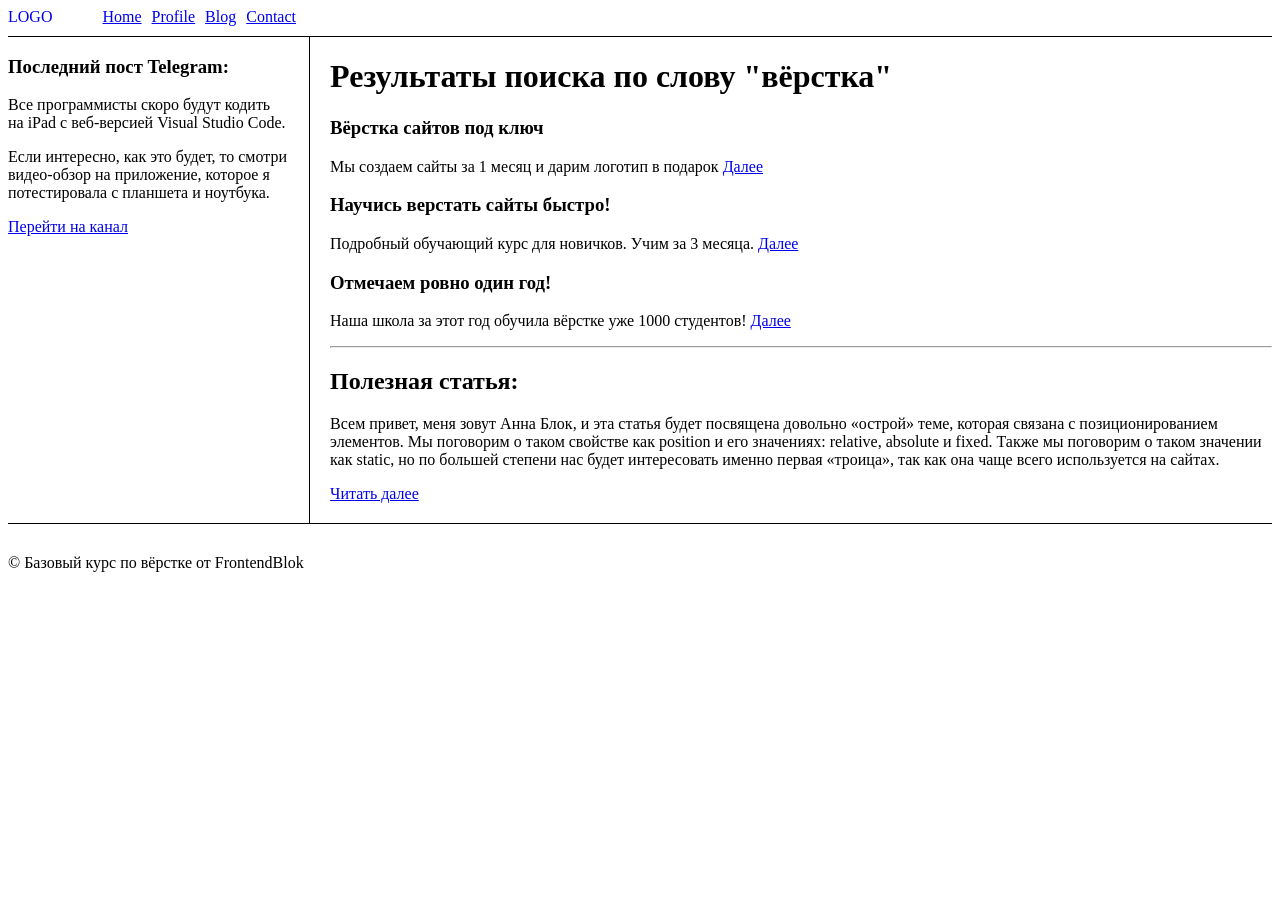
==== semantic.html @ 320e236c "add files" ====
<!DOCTYPE html>
<html lang="en">
<head>
    <meta charset="UTF-8">
    <meta http-equiv="X-UA-Compatible" content="IE=edge">
    <meta name="viewport" content="width=device-width, initial-scale=1.0">
    <title>Document</title>
    <style>
        .header {
            display: flex;
            border-bottom: 1px solid #000;
            padding-bottom: 10px;
        }
        .logo {
            margin-right: 50px;
            text-decoration: none;
        }
        ul {
            display: flex;
            list-style-type: none;
            padding-left: 0;
            margin: 0;
        }
        ul > li {
            margin-right: 10px;
        }
        .box {
            display: flex;
            margin-bottom: 30px;
            gap: 20px;
            border-bottom: 1px solid #000;
        }
        .aside {
            border-right: 1px solid #000;
            padding-right: 20px;
        }
        .post {
            padding-bottom: 20px;
        }
    </style>
</head>
<body>
    <header class="header">
        <a href="#" class="logo">LOGO</a>
        <ul>
            <li><a href="#">Home</a></li>
            <li><a href="#">Profile</a></li>
            <li><a href="#">Blog</a></li>
            <li><a href="#">Contact</a></li>
        </ul>
    </header>
    <div class="box">
        <aside class="aside">
            <h3>Последний пост Telegram:</h3>
            <p>
                Все программисты скоро будут кодить на iPad с веб-версией Visual Studio Code.
            </p>
            <p>
                Если интересно, как это будет, то смотри видео-обзор на приложение, которое я потестировала с планшета и ноутбука.
            </p>
            <a href="https://t.me/frontendblok/2906">Перейти на канал</a>
        </aside>
        <main>
            <h1>Результаты поиска по слову "вёрстка"</h1>
            <section>
                <h3>Вёрстка сайтов под ключ</h3>
                <p>Мы создаем сайты за 1 месяц и дарим логотип в подарок <a href="#">Далее</a></p>
            </section>
            <section>
                <h3>Научись верстать сайты быстро!</h3>
                <p>Подробный обучающий курс для новичков. Учим за 3 месяца. <a href="#">Далее</a></p>
            </section>
            <section>
                <h3>Отмечаем ровно один год!</h3>
                <p>Наша школа за этот год обучила вёрстке уже 1000 студентов! <a href="#">Далее</a></p>
            </section>
            <hr>
            <h2>Полезная статья:</h2>
            <article class="post">
                <p>
                    Всем привет, меня зовут Анна Блок, и эта статья будет посвящена довольно «острой» теме, которая связана с позиционированием элементов. Мы поговорим о таком свойстве как position и его значениях: relative, absolute и fixed. Также мы поговорим о таком значении как static, но по большей степени нас будет интересовать именно первая «троица», так как она чаще всего используется на сайтах.
                </p>
                <a href="#">Читать далее</a>
            </article>
        </main>
    </div>
    
    <footer>
        <p>&copy; Базовый курс по вёрстке от FrontendBlok</p>
    </footer>
</body>
</html>
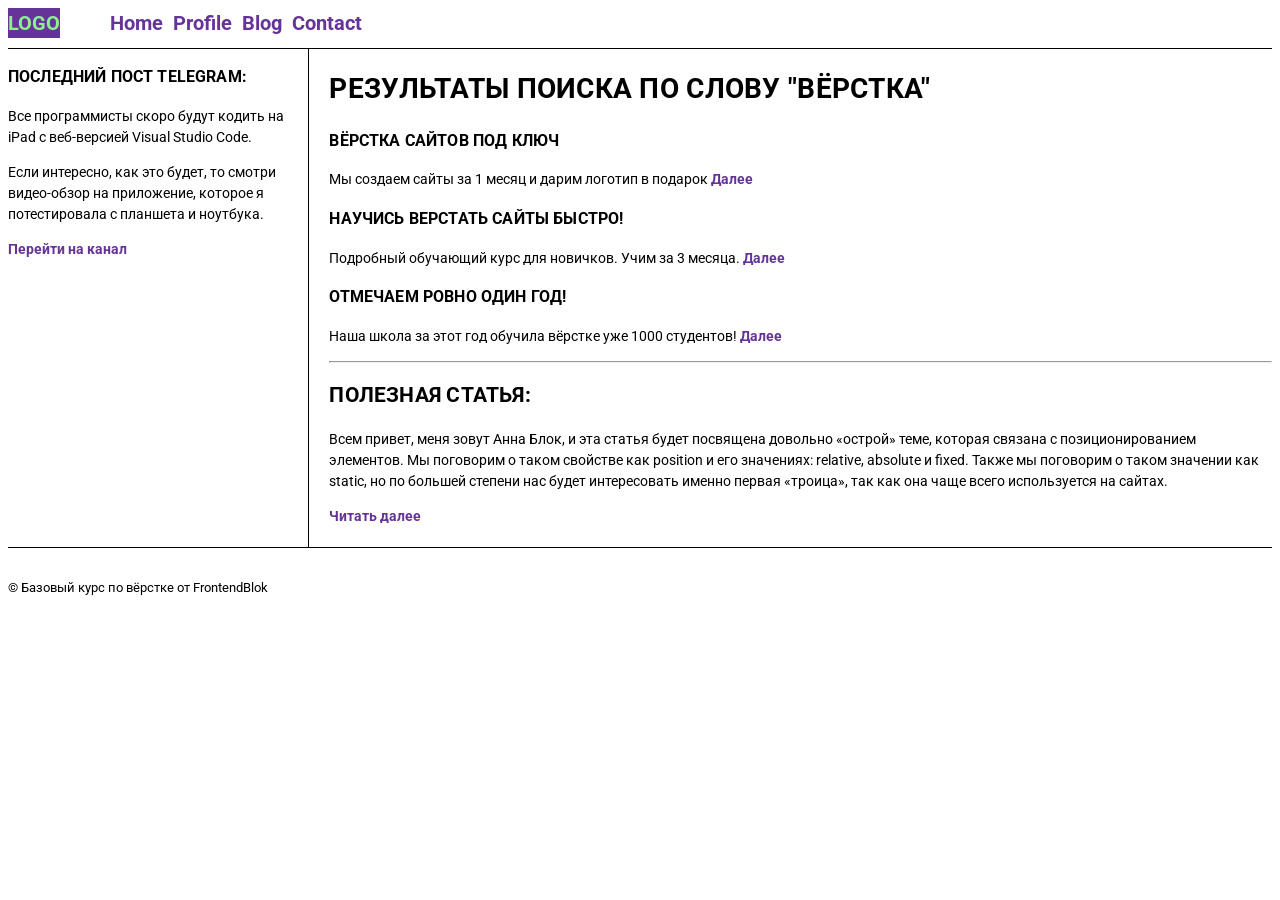
==== commit 25f979d5: "add files" ====
--- a/semantic.html
+++ b/semantic.html
@@ -5,39 +5,10 @@
     <meta http-equiv="X-UA-Compatible" content="IE=edge">
     <meta name="viewport" content="width=device-width, initial-scale=1.0">
     <title>Document</title>
-    <style>
-        .header {
-            display: flex;
-            border-bottom: 1px solid #000;
-            padding-bottom: 10px;
-        }
-        .logo {
-            margin-right: 50px;
-            text-decoration: none;
-        }
-        ul {
-            display: flex;
-            list-style-type: none;
-            padding-left: 0;
-            margin: 0;
-        }
-        ul > li {
-            margin-right: 10px;
-        }
-        .box {
-            display: flex;
-            margin-bottom: 30px;
-            gap: 20px;
-            border-bottom: 1px solid #000;
-        }
-        .aside {
-            border-right: 1px solid #000;
-            padding-right: 20px;
-        }
-        .post {
-            padding-bottom: 20px;
-        }
-    </style>
+    <link rel="stylesheet" href="/styles/semantic.css">
+    <link rel="preconnect" href="https://fonts.googleapis.com">
+    <link rel="preconnect" href="https://fonts.gstatic.com" crossorigin>
+    <link href="https://fonts.googleapis.com/css2?family=Roboto:ital,wght@0,100..900;1,100..900&display=swap" rel="stylesheet">
 </head>
 <body>
     <header class="header">
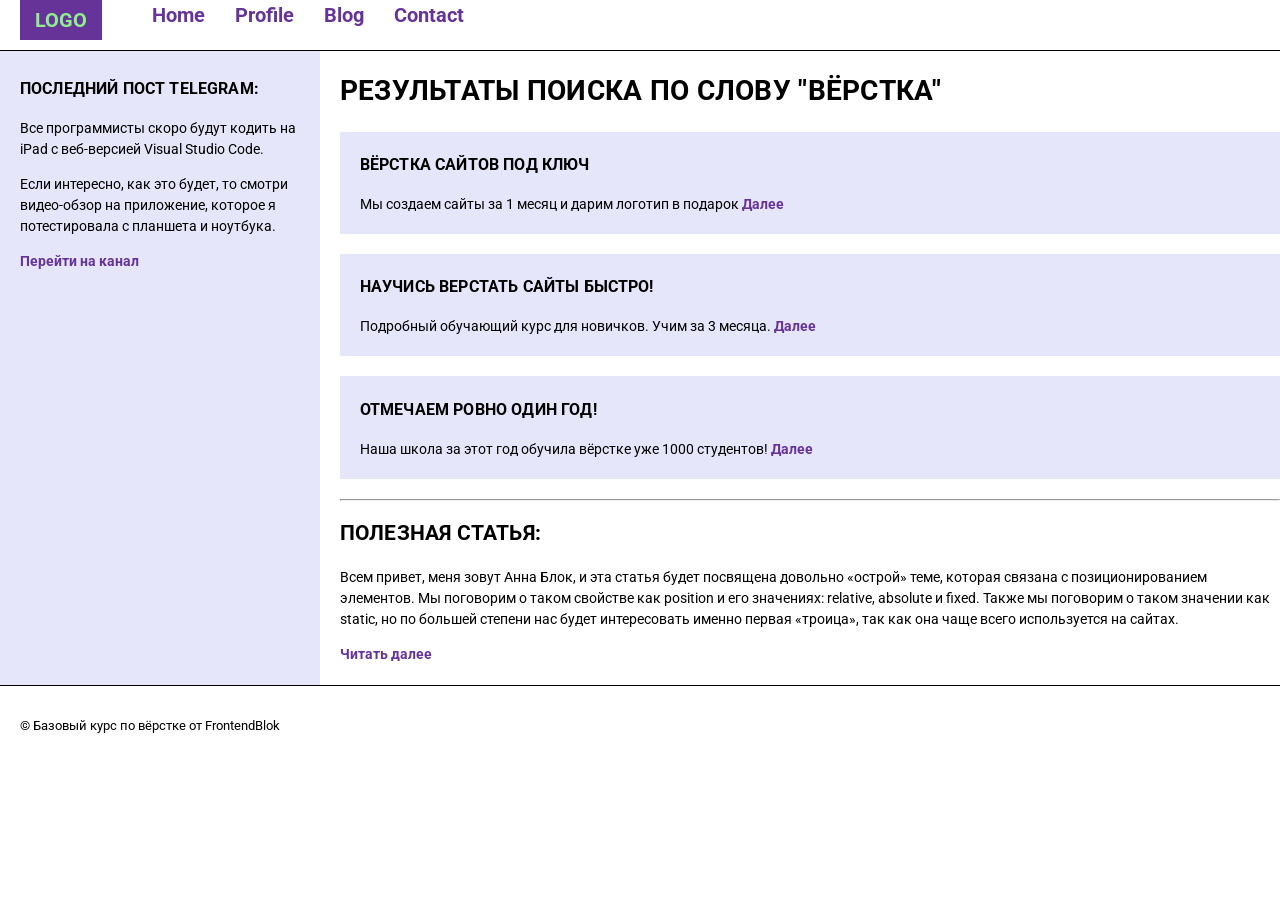
==== commit c00d6d32: "add files" ====
--- a/semantic.html
+++ b/semantic.html
@@ -9,6 +9,7 @@
     <link rel="preconnect" href="https://fonts.googleapis.com">
     <link rel="preconnect" href="https://fonts.gstatic.com" crossorigin>
     <link href="https://fonts.googleapis.com/css2?family=Roboto:ital,wght@0,100..900;1,100..900&display=swap" rel="stylesheet">
+    <link rel="stylesheet" href="/styles/normalize.css">
 </head>
 <body>
     <header class="header">
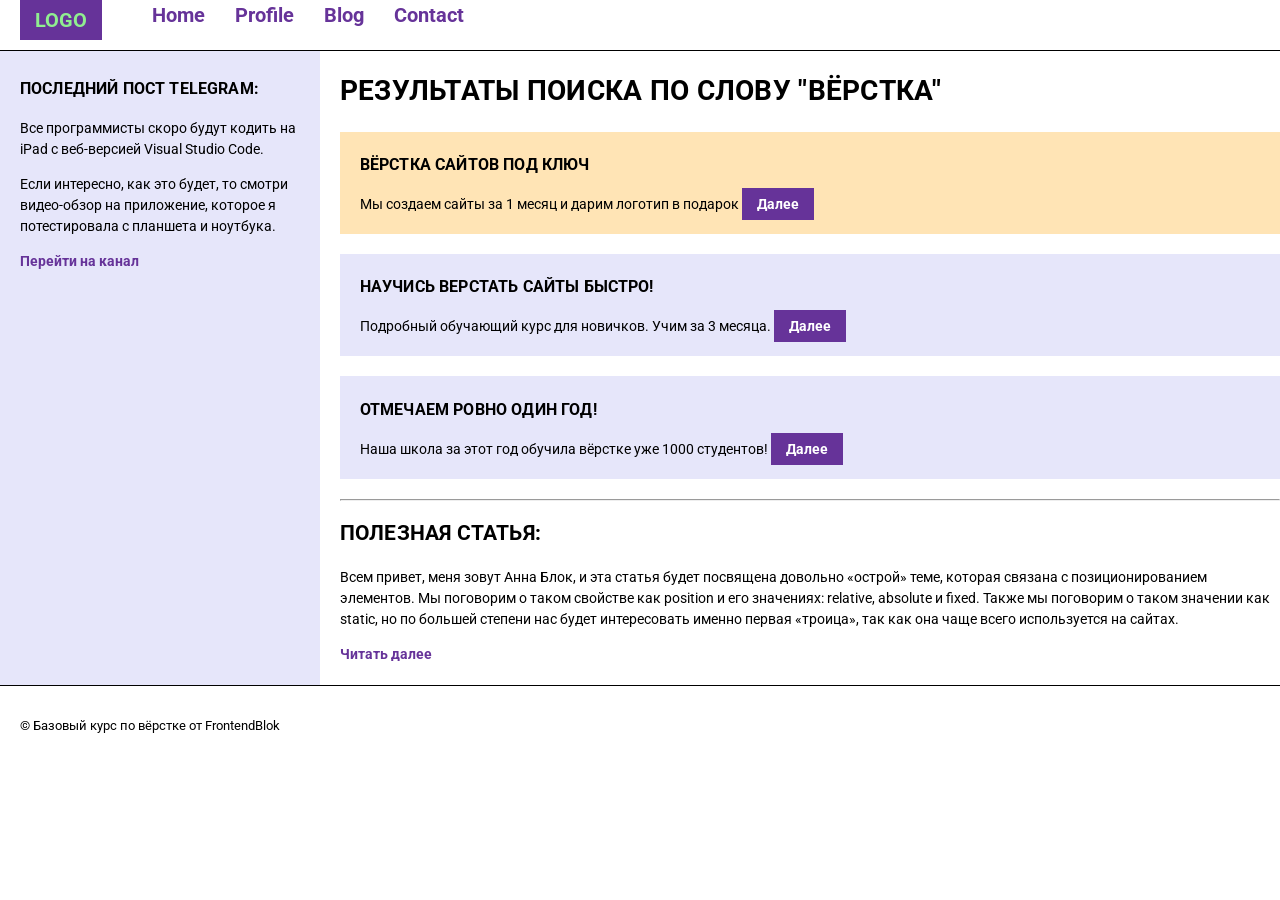
==== commit 1d79e9c5: "add files" ====
--- a/semantic.html
+++ b/semantic.html
@@ -36,15 +36,15 @@
             <h1>Результаты поиска по слову "вёрстка"</h1>
             <section>
                 <h3>Вёрстка сайтов под ключ</h3>
-                <p>Мы создаем сайты за 1 месяц и дарим логотип в подарок <a href="#">Далее</a></p>
+                <p>Мы создаем сайты за 1 месяц и дарим логотип в подарок <a class="link" href="#">Далее</a></p>
             </section>
             <section>
                 <h3>Научись верстать сайты быстро!</h3>
-                <p>Подробный обучающий курс для новичков. Учим за 3 месяца. <a href="#">Далее</a></p>
+                <p>Подробный обучающий курс для новичков. Учим за 3 месяца. <a class="link" fref="#">Далее</a></p>
             </section>
             <section>
                 <h3>Отмечаем ровно один год!</h3>
-                <p>Наша школа за этот год обучила вёрстке уже 1000 студентов! <a href="#">Далее</a></p>
+                <p>Наша школа за этот год обучила вёрстке уже 1000 студентов! <a class="link" href="#">Далее</a></p>
             </section>
             <hr>
             <h2>Полезная статья:</h2>
@@ -57,7 +57,7 @@
         </main>
     </div>
     
-    <footer>
+    <footer class="footer">
         <p>&copy; Базовый курс по вёрстке от FrontendBlok</p>
     </footer>
 </body>
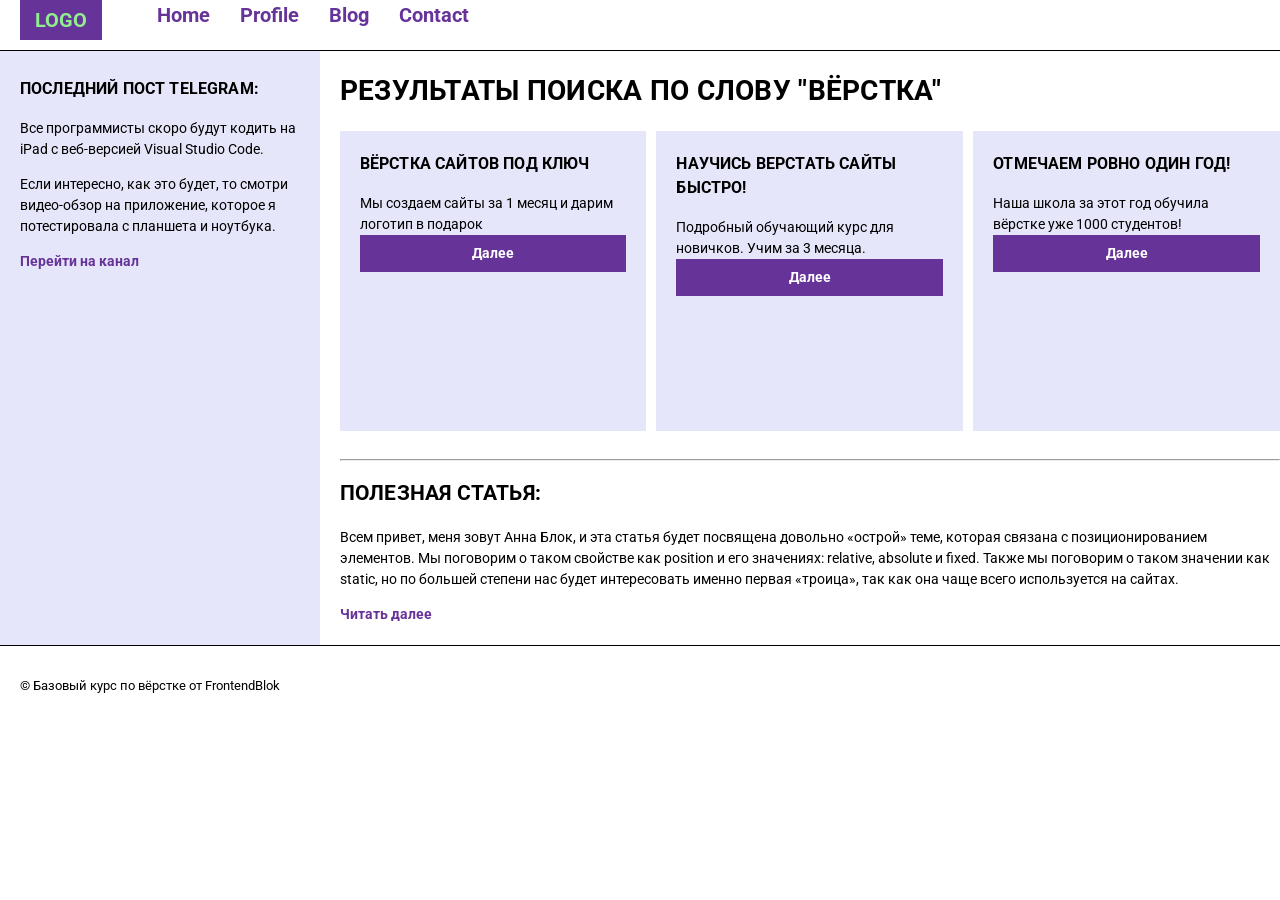
==== commit 7b4387e1: "add files" ====
--- a/semantic.html
+++ b/semantic.html
@@ -34,6 +34,7 @@
         </aside>
         <main>
             <h1>Результаты поиска по слову "вёрстка"</h1>
+            <div class="results">
             <section>
                 <h3>Вёрстка сайтов под ключ</h3>
                 <p>Мы создаем сайты за 1 месяц и дарим логотип в подарок <a class="link" href="#">Далее</a></p>
@@ -46,6 +47,8 @@
                 <h3>Отмечаем ровно один год!</h3>
                 <p>Наша школа за этот год обучила вёрстке уже 1000 студентов! <a class="link" href="#">Далее</a></p>
             </section>
+            </div>
+            <br>
             <hr>
             <h2>Полезная статья:</h2>
             <article class="post">
@@ -54,6 +57,8 @@
                 </p>
                 <a href="#">Читать далее</a>
             </article>
+            
+            
         </main>
     </div>
     
